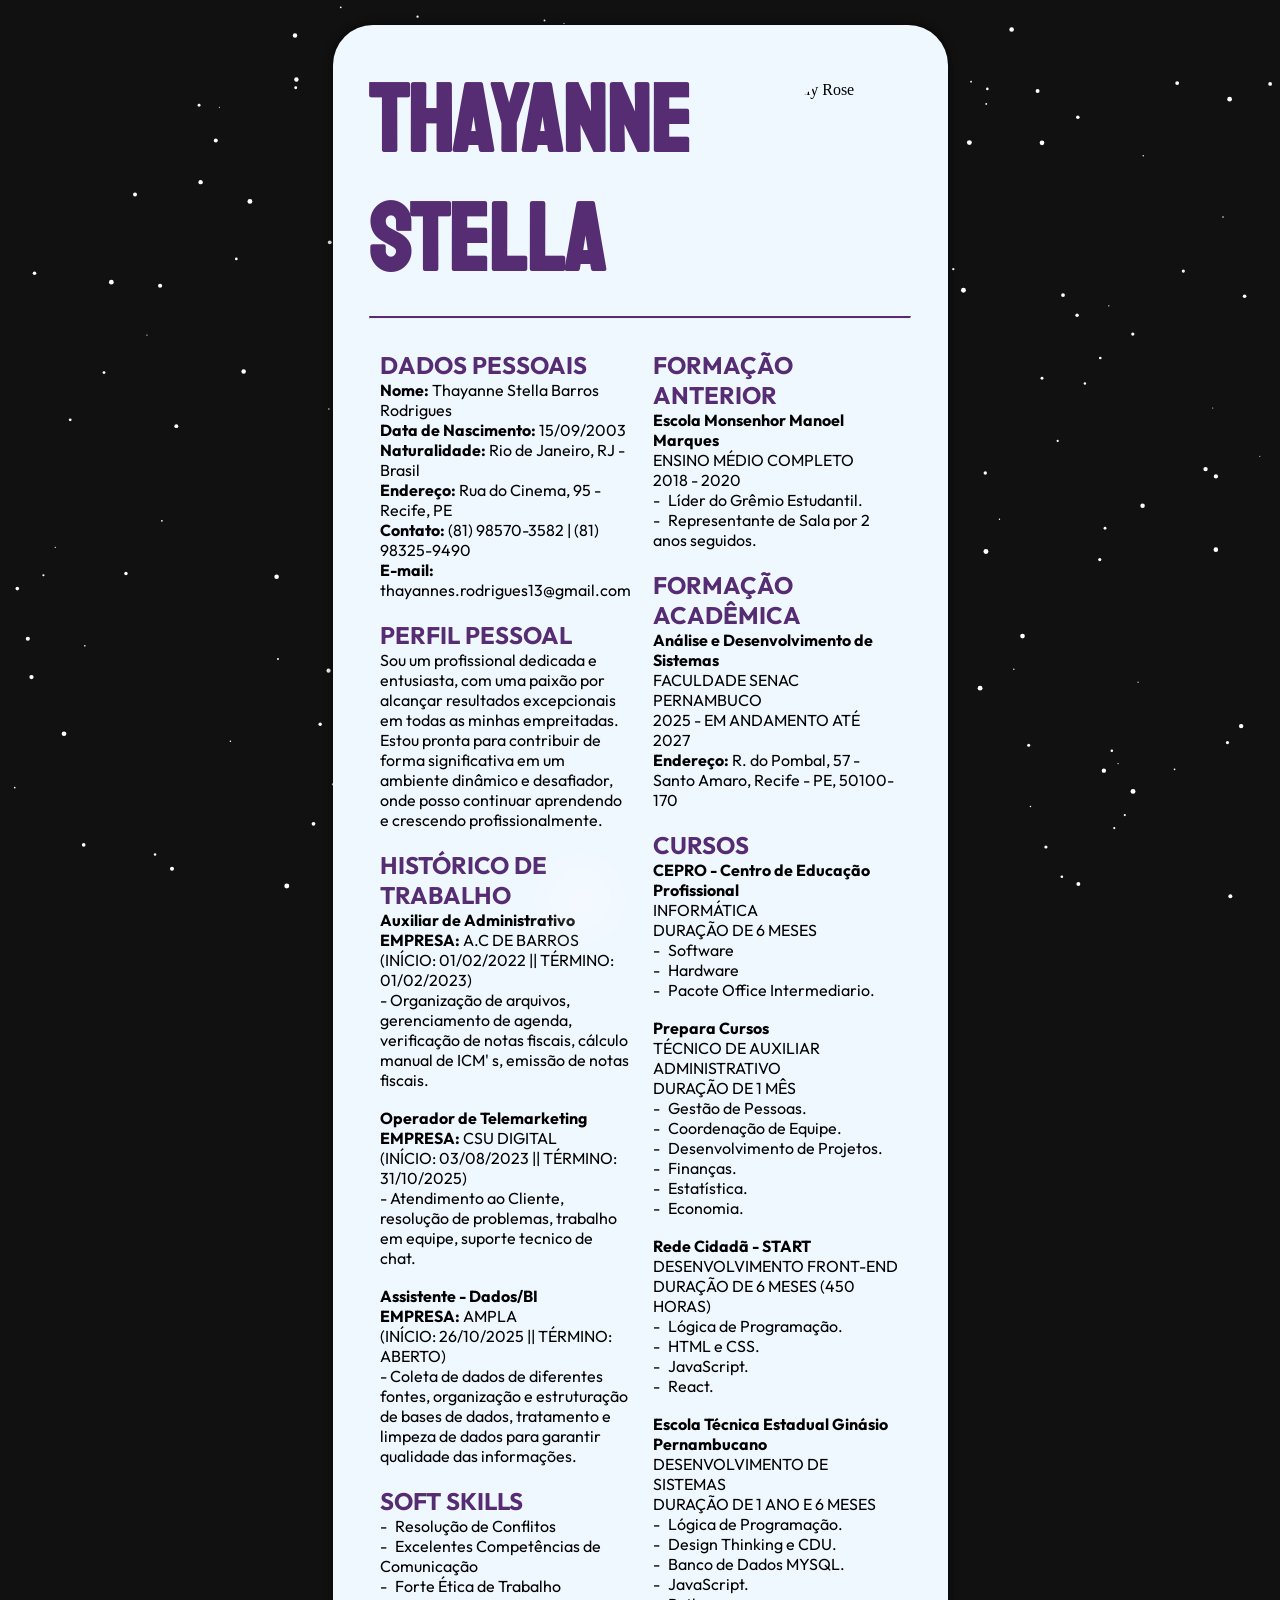
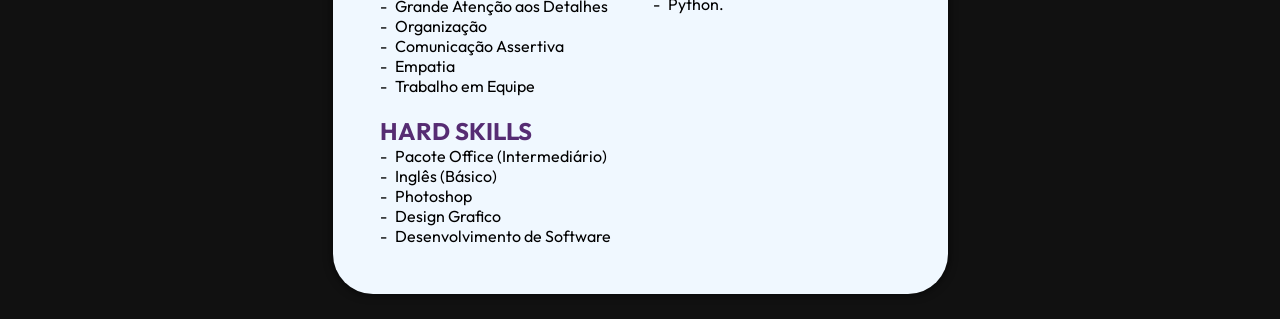
==== curriculo.html @ c77e0c21 "atividade" ====
<!doctype html>
<html lang="pt-br">
  <head>
    <meta charset="UTF-8" />
    <meta name="viewport" content="width=device-width, initial-scale=1.0" />
    <title>Currículo Thayanne Stella</title>
    <link rel="stylesheet" href="style.css" />
    <link rel="preconnect" href="https://fonts.googleapis.com" />
    <link rel="preconnect" href="https://fonts.gstatic.com" crossorigin />
    <link
      href="https://fonts.googleapis.com/css2?family=Outfit:wght@100..900&display=swap"
      rel="stylesheet"
    />
    <link
      href="https://fonts.googleapis.com/css2?family=Staatliches&display=swap"
      rel="stylesheet"
    />
  </head>
  <body>
    <div class="container">
      <header>
        <h1>Thayanne Stella</h1>
        <img
          src="https://i.pinimg.com/736x/db/87/1e/db871e33557905e06d94a5ef85f89596.jpg"
          alt="Amy Rose"
        />
      </header>
      <hr />
      <main>
        <article class="coluna-1">
          <h2>DADOS PESSOAIS</h2>
          <p><strong>Nome:</strong> Thayanne Stella Barros Rodrigues</p>
          <p><strong>Data de Nascimento:</strong> 15/09/2003</p>
          <p><strong>Naturalidade:</strong> Rio de Janeiro, RJ - Brasil</p>
          <p><strong>Endereço: </strong>Rua do Cinema, 95 - Recife, PE</p>
          <p><strong>Contato: </strong> (81) 98570-3582 | (81) 98325-9490</p>
          <p><strong>E-mail: </strong> thayannes.rodrigues13@gmail.com</p>
          <h2>PERFIL PESSOAL</h2>
          <p>
            Sou um profissional dedicada e entusiasta, com uma paixão por
            alcançar resultados excepcionais em todas as minhas empreitadas.
            Estou pronta para contribuir de forma significativa em um ambiente
            dinâmico e desafiador, onde posso continuar aprendendo e crescendo
            profissionalmente.
          </p>
          <h2>HISTÓRICO DE TRABALHO</h2>
          <strong><p>Auxiliar de Administrativo</p></strong>
          <p><strong>EMPRESA: </strong>A.C DE BARROS</p>
          <p>(INÍCIO: 01/02/2022 || TÉRMINO: 01/02/2023)</p>
          <p>
            - Organização de arquivos, gerenciamento de agenda, verificação de
            notas fiscais, cálculo manual de ICM' s, emissão de notas fiscais.
          </p>
          <br />
          <strong><p>Operador de Telemarketing</p></strong>
          <p><strong>EMPRESA: </strong>CSU DIGITAL</p>
          <p>(INÍCIO: 03/08/2023 || TÉRMINO: 31/10/2025)</p>
          <p>
            - Atendimento ao Cliente, resolução de problemas, trabalho em
            equipe, suporte tecnico de chat.
          </p>
          <br />
          <strong><p>Assistente - Dados/BI</p></strong>
          <p><strong>EMPRESA: </strong>AMPLA</p>
          <p>(INÍCIO: 26/10/2025 || TÉRMINO: ABERTO)</p>
          <p>
            - Coleta de dados de diferentes fontes, organização e estruturação
            de bases de dados, tratamento e limpeza de dados para garantir
            qualidade das informações.
          </p>

          <h2>SOFT SKILLS</h2>
          <ul>
            <li>Resolução de Conflitos</li>
            <li>Excelentes Competências de Comunicação</li>
            <li>Forte Ética de Trabalho</li>
            <li>Grande Atenção aos Detalhes</li>
            <li>Organização</li>
            <li>Comunicação Assertiva</li>
            <li>Empatia</li>
            <li>Trabalho em Equipe</li>
          </ul>

          <h2>HARD SKILLS</h2>
          <ul>
            <li>Pacote Office (Intermediário)</li>
            <li>Inglês (Básico)</li>
            <li>Photoshop</li>
            <li>Design Grafico</li>
            <li>Desenvolvimento de Software</li>
          </ul>
        </article>

        <article class="coluna-2">
          <h2>FORMAÇÃO ANTERIOR</h2>
          <strong><p>Escola Monsenhor Manoel Marques</p></strong>
          <p>ENSINO MÉDIO COMPLETO</p>
          <p>2018 - 2020</p>

          <ul>
            <li>Líder do Grêmio Estudantil.</li>
            <li>Representante de Sala por 2 anos seguidos.</li>
          </ul>

          <h2>FORMAÇÃO ACADÊMICA</h2>
          <strong><p>Análise e Desenvolvimento de Sistemas</p></strong>
          <p>FACULDADE SENAC PERNAMBUCO</p>
          <p>2025 - EM ANDAMENTO ATÉ 2027</p>
          <p>
            <strong>Endereço: </strong> R. do Pombal, 57 - Santo Amaro, Recife -
            PE, 50100-170
          </p>

          <h2>CURSOS</h2>
          <strong><p>CEPRO - Centro de Educação Profissional</p></strong>
          <p>INFORMÁTICA</p>
          <p>DURAÇÃO DE 6 MESES</p>
          <ul>
            <li>Software</li>
            <li>Hardware</li>
            <li>Pacote Office Intermediario.</li>
          </ul>
          <br />
          <strong><p>Prepara Cursos</p></strong>
          <p>TÉCNICO DE AUXILIAR ADMINISTRATIVO</p>
          <p>DURAÇÃO DE 1 MÊS</p>
          <ul>
            <li>Gestão de Pessoas.</li>
            <li>Coordenação de Equipe.</li>
            <li>Desenvolvimento de Projetos.</li>
            <li>Finanças.</li>
            <li>Estatística.</li>
            <li>Economia.</li>
          </ul>
          <br />
          <strong><p>Rede Cidadã - START</p></strong>
          <p>DESENVOLVIMENTO FRONT-END</p>
          <p>DURAÇÃO DE 6 MESES (450 HORAS)</p>
          <ul>
            <li>Lógica de Programação.</li>
            <li>HTML e CSS.</li>
            <li>JavaScript.</li>
            <li>React.</li>
          </ul>

          <br />
          <strong><p>Escola Técnica Estadual Ginásio Pernambucano</p></strong>
          <p>DESENVOLVIMENTO DE SISTEMAS</p>
          <p>DURAÇÃO DE 1 ANO E 6 MESES</p>
          <ul>
            <li>Lógica de Programação.</li>
            <li>Design Thinking e CDU.</li>
            <li>Banco de Dados MYSQL.</li>
            <li>JavaScript.</li>
            <li>Python.</li>
          </ul>
        </article>
      </main>
    </div>

    <div class="sparkles"></div>

    <canvas id="stars"></canvas>
<div class="cursor-glow"></div>

<script>
const canvas = document.getElementById("stars")
const ctx = canvas.getContext("2d")

canvas.width = window.innerWidth
canvas.height = window.innerHeight

let stars = []
let mouse = {x:0,y:0}

document.addEventListener("mousemove", e=>{
  mouse.x = e.clientX
  mouse.y = e.clientY

  const glow = document.querySelector(".cursor-glow")
  glow.style.left = mouse.x + "px"
  glow.style.top = mouse.y + "px"
})

class Star{
  constructor(){
    this.x = Math.random()*canvas.width
    this.y = Math.random()*canvas.height
    this.size = Math.random()*2+0.5
    this.speed = Math.random()*0.2+0.05
  }

  update(){
    this.y += this.speed

    const dx = this.x - mouse.x
    const dy = this.y - mouse.y
    const dist = Math.sqrt(dx*dx+dy*dy)

    if(dist < 120){
      this.x += dx*0.02
      this.y += dy*0.02
    }

    if(this.y > canvas.height){
      this.y = 0
      this.x = Math.random()*canvas.width
    }
  }

  draw(){
    ctx.beginPath()
    ctx.arc(this.x,this.y,this.size,0,Math.PI*2)
    ctx.fillStyle="white"
    ctx.fill()
  }
}

for(let i=0;i<180;i++){
  stars.push(new Star())
}

function animate(){
  ctx.clearRect(0,0,canvas.width,canvas.height)

  stars.forEach(star=>{
    star.update()
    star.draw()
  })

  requestAnimationFrame(animate)
}

animate()

window.addEventListener("resize",()=>{
  canvas.width = window.innerWidth
  canvas.height = window.innerHeight
})
</script>
  </body>
</html>
---- style.css ----
*,
*::before,
*::after {
  box-sizing: border-box;
  margin: 0;
  padding: 0;
}

/* <uniquifier>: Use a unique and descriptive class name */
.outfit-uniquifier {
    font-family: "Outfit", sans-serif;
    font-optical-sizing: auto;
    font-weight: 400;
    font-style: normal;
}

.staatliches-regular {
  font-family: "Staatliches", sans-serif;
  font-weight: 400;
  font-style: normal;
}


body{
  display: flex;
  flex-direction: column;
  justify-content: center;
  align-items: center;
  padding: 25px;
  min-height: 100vh;

  background-color: #000000ee;
}


.container{
    background-color: aliceblue;
    width: 50%;
    padding: 3%;
    border-radius: 40px;
    box-shadow: rgba(0, 0, 0, 0.76) 0px 0px 10px;
}

header{
    display: flex;
    justify-content: space-between;
    align-items: center;
    margin-bottom: 3%;
}

main{
    display: flex;
    justify-content: center;
}

article{
    display: flex;
    flex-direction: column;
    width: 50%;
    margin: 2%;
}

p, li{
    font-family: "Outfit", sans-serif;

}

h1{
    font-family: "Staatliches", sans-serif;
    font-size: 95px;
    color: #562C73;
}

h2{
    font-family: "Outfit", sans-serif;
    color: #562C73;
    margin-top: 20px;
}

h3{
    font-family: "Outfit", sans-serif;
    color: #000000;
}

header img{
    width: 200px;
    height: 200px;
    border-radius: 100%;
}

  ul {
    list-style-type: none; /* Remove os pontos */
    padding: 0;           /* Opcional: remove o recuo esquerdo padrão */
    margin: 0;            /* Opcional: remove a margem padrão */
  }

  li::before {
    content: "- "; /* O traço e um espaço */
    margin-right: 5px; /* Espaço entre o traço e o texto */
  }

hr{
    border-top: 2px solid #562C73; /* Define espessura, tipo e cor */

}

#stars{
  position: fixed;
  top:0;
  left:0;
  width:100%;
  height:100%;
  z-index:-1;
}

.cursor-glow{
  position: fixed;
  width:120px;
  height:120px;
  background: radial-gradient(circle, rgba(255,255,255,0.25), transparent 70%);
  border-radius:50%;
  pointer-events:none;
  transform:translate(-50%,-50%);
}
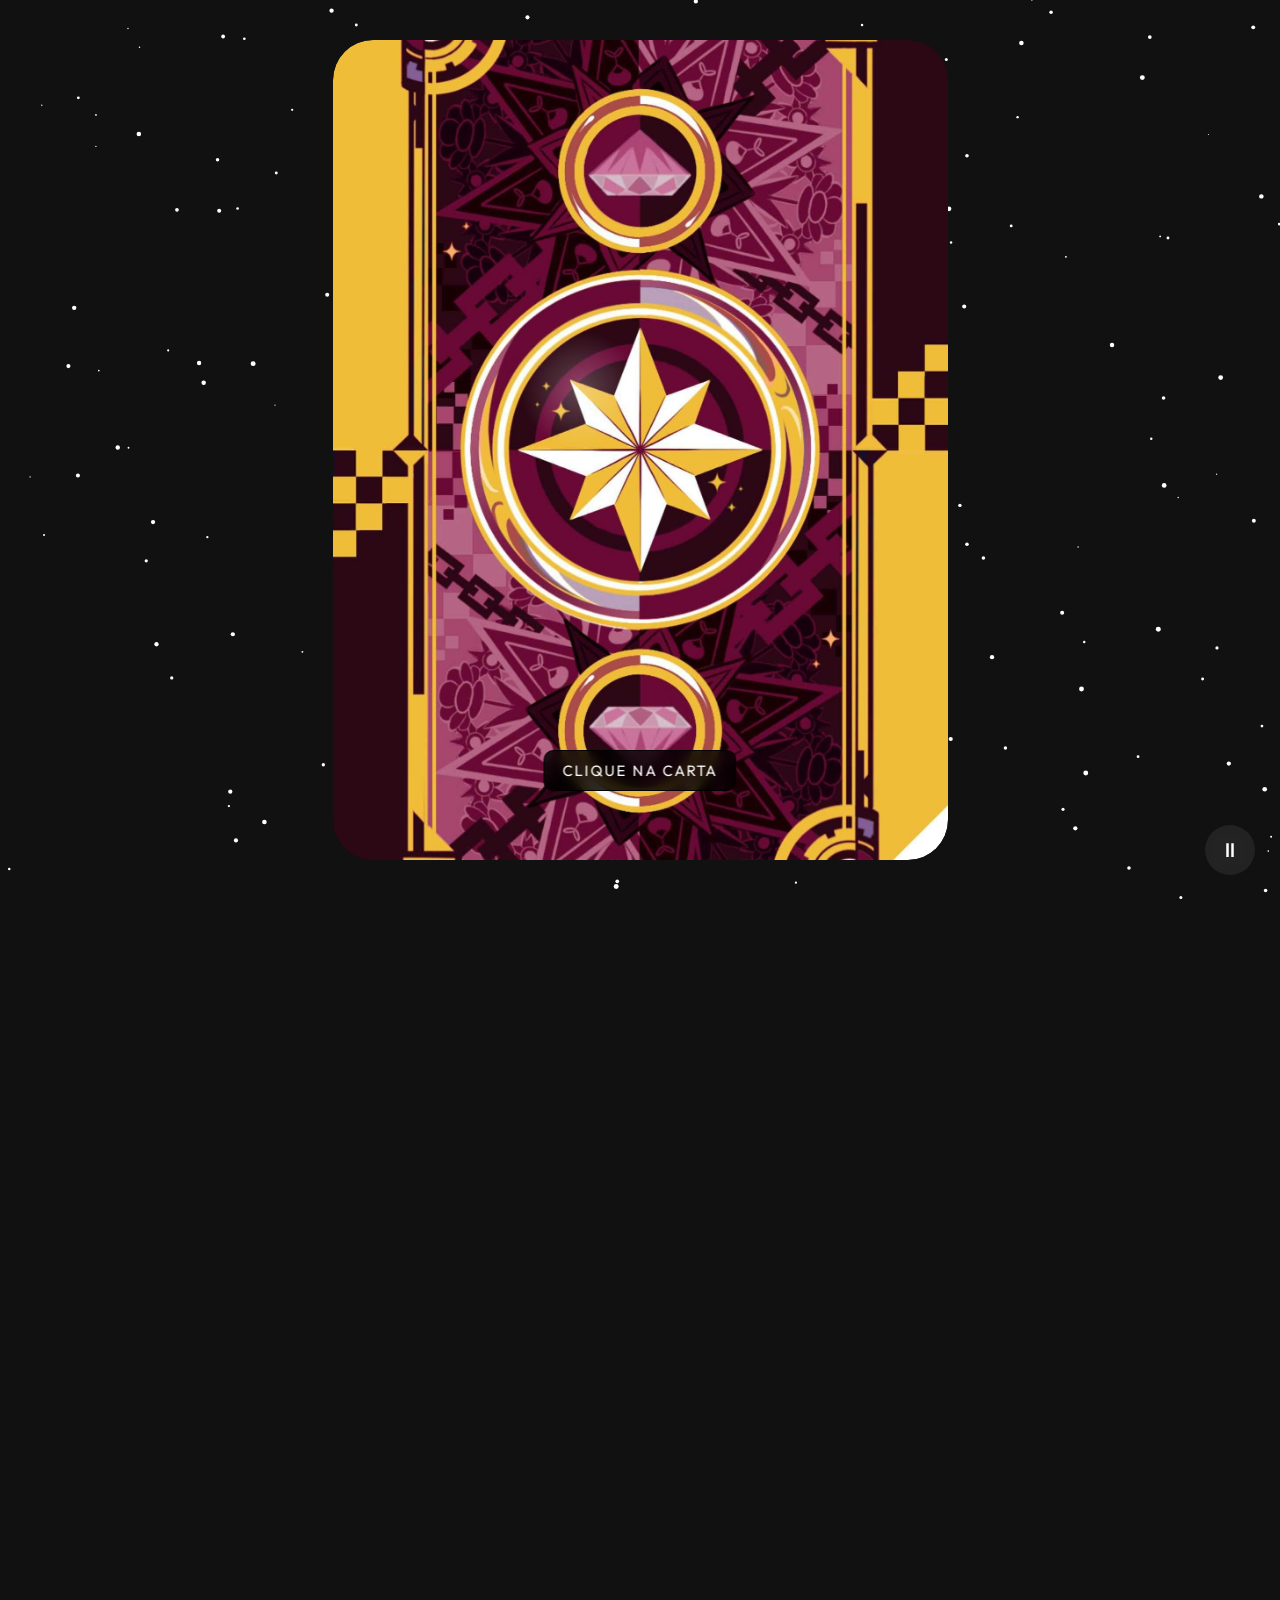
==== commit 2aac944b: "att card virando, adição de musica" ====
--- a/curriculo.html
+++ b/curriculo.html
@@ -17,7 +17,19 @@
     />
   </head>
   <body>
-    <div class="container">
+
+    <div class="click-hint">clique na carta</div>
+<div class="card" id="card">
+  <div class="card-inner">
+
+    <!-- FRENTE -->
+    <div class="card-front">
+      <img src="frente.jpg" alt="Carta Amy">
+    </div>
+
+    <!-- VERSO -->
+    <div class="card-back">
+      <div class="container">
       <header>
         <h1>Thayanne Stella</h1>
         <img
@@ -156,12 +168,22 @@
           </ul>
         </article>
       </main>
+          </div>
+
     </div>
+  </div>
+</div>
 
     <div class="sparkles"></div>
 
     <canvas id="stars"></canvas>
 <div class="cursor-glow"></div>
+
+<div id="player" style="display:none;"></div>
+
+<button id="music-btn">⏸</button>
+
+<script src="https://www.youtube.com/iframe_api"></script>
 
 <script>
 const canvas = document.getElementById("stars")
@@ -237,6 +259,52 @@
   canvas.width = window.innerWidth
   canvas.height = window.innerHeight
 })
+
+const card = document.getElementById("card")
+const hint = document.querySelector(".click-hint")
+
+card.addEventListener("click", () => {
+  card.classList.toggle("flip")
+  hint.style.display = "none"
+})
+
+let player
+let playing = true
+
+function onYouTubeIframeAPIReady(){
+  player = new YT.Player('player', {
+    height: '0',
+    width: '0',
+    videoId: 'Cvqr4ASn7QQ',
+    playerVars: {
+      autoplay: 1,
+      controls: 0,
+      loop: 1,
+      playlist: 'Cvqr4ASn7QQ'
+    },
+    events: {
+      onReady: function(event){
+        event.target.setVolume(10) // volume em 20%
+      }
+    }
+  })
+}
+
+const btn = document.getElementById("music-btn")
+
+btn.addEventListener("click", () => {
+
+  if(playing){
+    player.pauseVideo()
+    btn.textContent = "▶"
+  }else{
+    player.playVideo()
+    btn.textContent = "⏸"
+  }
+
+  playing = !playing
+})
+
 </script>
   </body>
 </html>
--- a/style.css
+++ b/style.css
@@ -34,18 +34,20 @@
 
 
 .container{
-    background-color: aliceblue;
+    background-color: #f8e7ef;
     width: 50%;
     padding: 3%;
     border-radius: 40px;
     box-shadow: rgba(0, 0, 0, 0.76) 0px 0px 10px;
+    margin: 2%;
 }
 
 header{
     display: flex;
     justify-content: space-between;
     align-items: center;
-    margin-bottom: 3%;
+    margin-bottom: 1%;
+    padding: 2%;
 }
 
 main{
@@ -68,12 +70,12 @@
 h1{
     font-family: "Staatliches", sans-serif;
     font-size: 95px;
-    color: #562C73;
+    color: #6B0B31;
 }
 
 h2{
     font-family: "Outfit", sans-serif;
-    color: #562C73;
+    color: #6B0B31;
     margin-top: 20px;
 }
 
@@ -100,8 +102,8 @@
   }
 
 hr{
-    border-top: 2px solid #562C73; /* Define espessura, tipo e cor */
-
+    border-top: 2px solid #6B0B31; /* Define espessura, tipo e cor */
+border: none;
 }
 
 #stars{
@@ -121,4 +123,107 @@
   border-radius:50%;
   pointer-events:none;
   transform:translate(-50%,-50%);
+}
+.card{
+  width:50%;
+  aspect-ratio: 3 / 4; 
+  perspective: 2000px;
+}
+
+.card-inner{
+  position:relative;
+  width:100%;
+  height:100%;
+  transform-style: preserve-3d;
+  transition: transform 1.1s cubic-bezier(.4,.2,.2,1);
+}
+
+.card.flip .card-inner{
+  transform: rotateY(180deg);
+}
+
+.card-front,
+.card-back{
+  position:absolute;
+  width:100%;
+  height:100%;
+  backface-visibility:hidden;
+  border-radius:40px;
+}
+
+.card-front{
+  overflow:hidden;
+  cursor:pointer;
+}
+
+.card-front img{
+  width:100%;
+  height:100%;
+  object-fit:cover;
+  border-radius:40px;
+}
+
+.card-back{
+  transform:rotateY(180deg);
+  height:auto;
+}
+
+.card-back .container{
+  width:100%;
+}
+
+.click-hint{
+  position: fixed;
+  top: calc(50% + 300px); /* posiciona abaixo da carta */
+  left: 50%;
+  transform: translateX(-50%);
+  
+  padding: 10px 18px;
+
+  font-family: "Outfit", sans-serif;
+  font-size: 15px;
+  text-transform: uppercase;
+  letter-spacing: 2px;
+
+  color: rgb(255, 255, 255);
+
+  background: rgba(0, 0, 0, 0.815);
+  border: 1px solid rgba(0, 0, 0, 0.897);
+  border-radius: 10px;
+
+  backdrop-filter: blur(6px);
+
+  animation: hintPulse 3s ease-in-out infinite;
+
+  pointer-events: none;
+  z-index: 9999;
+}
+
+@keyframes hintPulse{
+  0%{opacity:0.10;}
+  50%{opacity:0.90;}
+  100%{opacity:0.10;}
+}
+
+#music-btn{
+  position: fixed;
+  bottom: 25px;
+  right: 25px;
+
+  width: 50px;
+  height: 50px;
+
+  border-radius: 50%;
+  border: none;
+
+  font-size: 20px;
+
+  background: rgba(255,255,255,0.08);
+  color: white;
+
+  backdrop-filter: blur(6px);
+
+  cursor: pointer;
+
+  z-index: 9999;
 }
